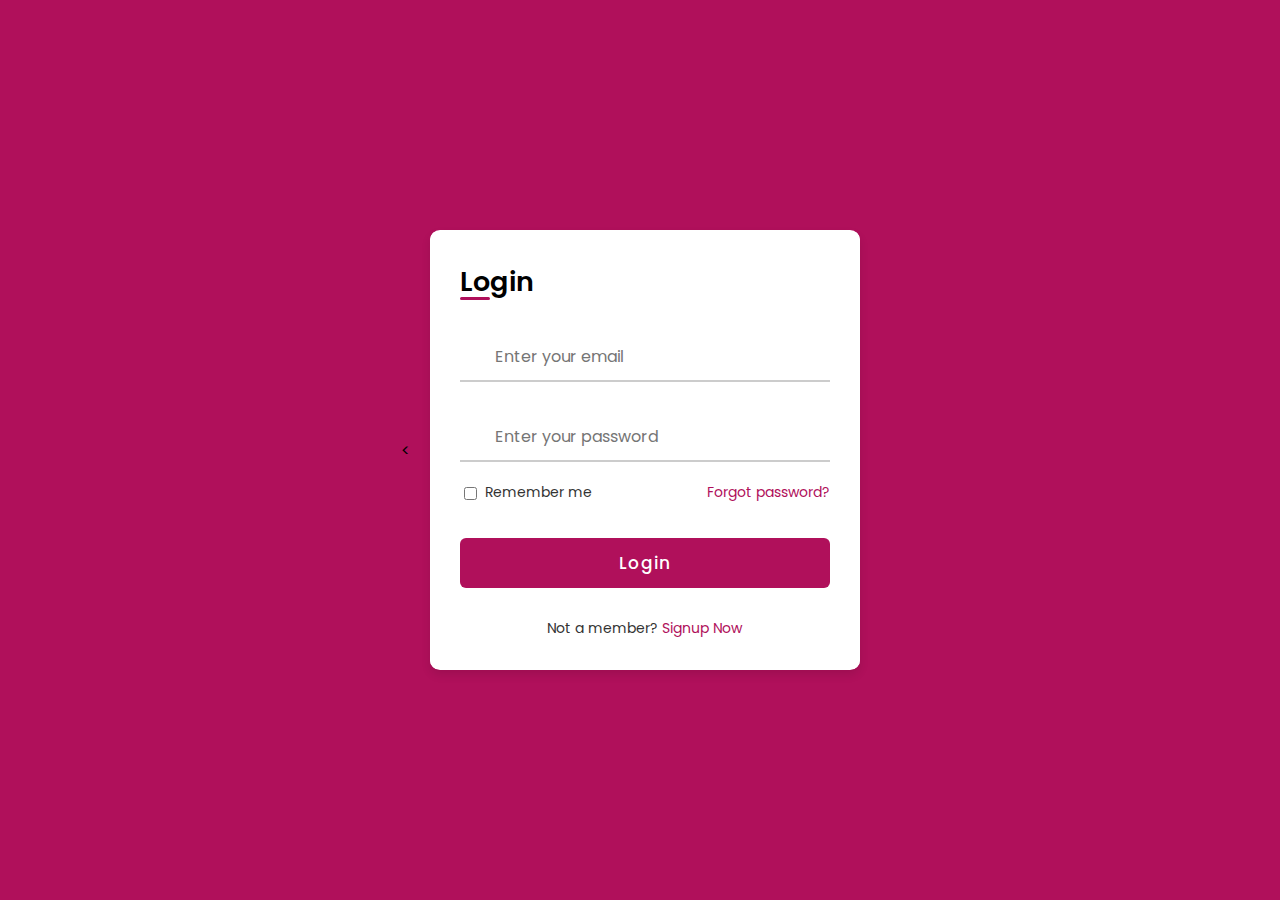
==== index.html @ c2eb44ba "Add files via upload" ====
<<!DOCTYPE html>
<html>
<head>
    <meta charset="utf-8">
    <meta http-equiv="X-UA-Compatible" content="IE=edge">
    <meta name="viewport" content="width=device-width, initial-scale=1.0">


    <!---=== Iconscout CSS ===--->
    <link rel="stylesheet" type="text/css" href="https://unicons.iconscout.com/release/v4.0.0/css/line.css">

    <!-- === CSS === --->
    <link rel="stylesheet" type="text/css" href="new css.css">
    <title>Login & Registration Form</title>
</head>
<body>
    
    <div class="container">
        <div class="forms">
            <div class="form login">
                <span class="title">Login</span>

                <form action="#">
                    <div class="input-field">
                        <input type="text" placeholder="Enter your email" required>
                        <i class="uil uil-envelope icon"></i>
                    </div>
                    <div class="input-field">
                        <input type="password" class="password" placeholder="Enter your password" required>
                        <i class="uil uil-lock icon"></i>
                        <i class="uil uil-eye-slash showHidePw"></i>
                    </div>

                    <div class="checkbox-text">
                        <div class="checkbox-content">
                            <input type="checkbox" id="logCheck">
                            <label for="logCheck" class="text">Remember me</label>
                        </div>
                        
                        <a href="#" class="text">Forgot password?</a>
                    </div>

                    <div class="input-field button">
                       <a href="Savings and Current.html"> <input type="button" value="Login"></a>
                    </div>
                </form>

                <div class="login-signup">
                    <span class="text">Not a member?
                        <a href="#" class="text signup-link">Signup Now</a>
                    </span>
                </div>
            </div>

            <!-- Registration Form -->
            <div class="form signup">
                <span class="title">Registration</span>

                <form action="#">
                    <div class="input-field">
                        <input type="text" placeholder="Enter your name" required>
                        <i class="uil uil-user"></i>
                    </div>
                    <div class="input-field">
                        <input type="text" placeholder="Enter your email" required>
                        <i class="uil uil-envelope icon"></i>
                    </div>
                    <div class="input-field">
                        <input type="password" class="password" placeholder="Create a password" required>
                        <i class="uil uil-lock icon"></i>
                    </div>
                    <div class="input-field">
                        <input type="password" class="password" placeholder="Confirm a password" required>
                        <i class="uil uil-lock icon"></i>
                        <i class="uil uil-eye-slash showHidePw"></i>
                    </div>

                    <div class="checkbox-text">
                        <div class="checkbox-content">
                            <input type="checkbox" id="termCon">
                            <label for="termCon" class="text">I accepted all terms and conditions</label>
                        </div>
                    </div>

                    <div class="input-field button">
                      <a href="Savings and Current.html"><input type="button" value="Signup"></a>
                    </div>
                </form>

                <div class="login-signup">
                    <span class="text">Already a member?
                        <a href="#" class="text login-link">Login Now</a>
                    </span>
                </div>
            </div>
        </div>
    </div>

    <!--<script src="script.js"></script>-->
    <script src="new js.js"></script>
</body>
</html>
---- new css.css ----
/* ===== Google Font Import - Poformsins ===== */
@import url('https://fonts.googleapis.com/css2?family=Poppins:wght@300;400;500;600;700&display=swap');

*{
    margin: 0;
    padding: 0;
    box-sizing: border-box;
    font-family: 'Poppins', sans-serif;
}

body{
    height: 100vh;
    display: flex;
    align-items: center;
    justify-content: center;
    background-color: #B0105B;
}

.container{
    position: relative;
    max-width: 430px;
    width: 100%;
    background: #fff;
    border-radius: 10px;
    box-shadow: 0 5px 10px rgba(0, 0, 0, 0.1);
    overflow: hidden;
    margin: 0 20px;
}

.container .forms{
    display: flex;
    align-items: center;
    height: 440px;
    width: 200%;
    transition: height 0.2s ease;
}


.container .form{
    width: 50%;
    padding: 30px;
    background-color: #fff;
    transition: margin-left 0.18s ease;
}

.container.active .login{
    margin-left: -50%;
    opacity: 0;
    transition: margin-left 0.18s ease, opacity 0.15s ease;
}

.container .signup{
    opacity: 0;
    transition: opacity 0.09s ease;
}
.container.active .signup{
    opacity: 1;
    transition: opacity 0.2s ease;
}

.container.active .forms{
    height: 600px;
}
.container .form .title{
    position: relative;
    font-size: 27px;
    font-weight: 600;
}

.form .title::before{
    content: '';
    position: absolute;
    left: 0;
    bottom: 0;
    height: 3px;
    width: 30px;
    background-color: #B0105B;
    border-radius: 25px;
}

.form .input-field{
    position: relative;
    height: 50px;
    width: 100%;
    margin-top: 30px;
}

.input-field input{
    position: absolute;
    height: 100%;
    width: 100%;
    padding: 0 35px;
    border: none;
    outline: none;
    font-size: 16px;
    border-bottom: 2px solid #ccc;
    border-top: 2px solid transparent;
    transition: all 0.2s ease;
}

.input-field input:is(:focus, :valid){
    border-bottom-color: #B0105B;
}

.input-field i{
    position: absolute;
    top: 50%;
    transform: translateY(-50%);
    color: #999;
    font-size: 23px;
    transition: all 0.2s ease;
}

.input-field input:is(:focus, :valid) ~ i{
    color: #B0105B;
}

.input-field i.icon{
    left: 0;
}
.input-field i.showHidePw{
    right: 0;
    cursor: pointer;
    padding: 10px;
}

.form .checkbox-text{
    display: flex;
    align-items: center;
    justify-content: space-between;
    margin-top: 20px;
}

.checkbox-text .checkbox-content{
    display: flex;
    align-items: center;
}

.checkbox-content input{
    margin: 0 8px -2px 4px;
    accent-color: #B0105B;
}

.form .text{
    color: #333;
    font-size: 14px;
}

.form a.text{
    color: #B0105B;
    text-decoration: none;
}
.form a:hover{
    text-decoration: underline;
}

.form .button{
    margin-top: 35px;
}

.form .button input{
    border: none;
    color: #fff;
    font-size: 17px;
    font-weight: 500;
    letter-spacing: 1px;
    border-radius: 6px;
    background-color: #B0105B;
    cursor: pointer;
    transition: all 0.3s ease;
}

.button input:hover{
    background-color: #265df2;
}

.form .login-signup{
    margin-top: 30px;
    text-align: center;
}
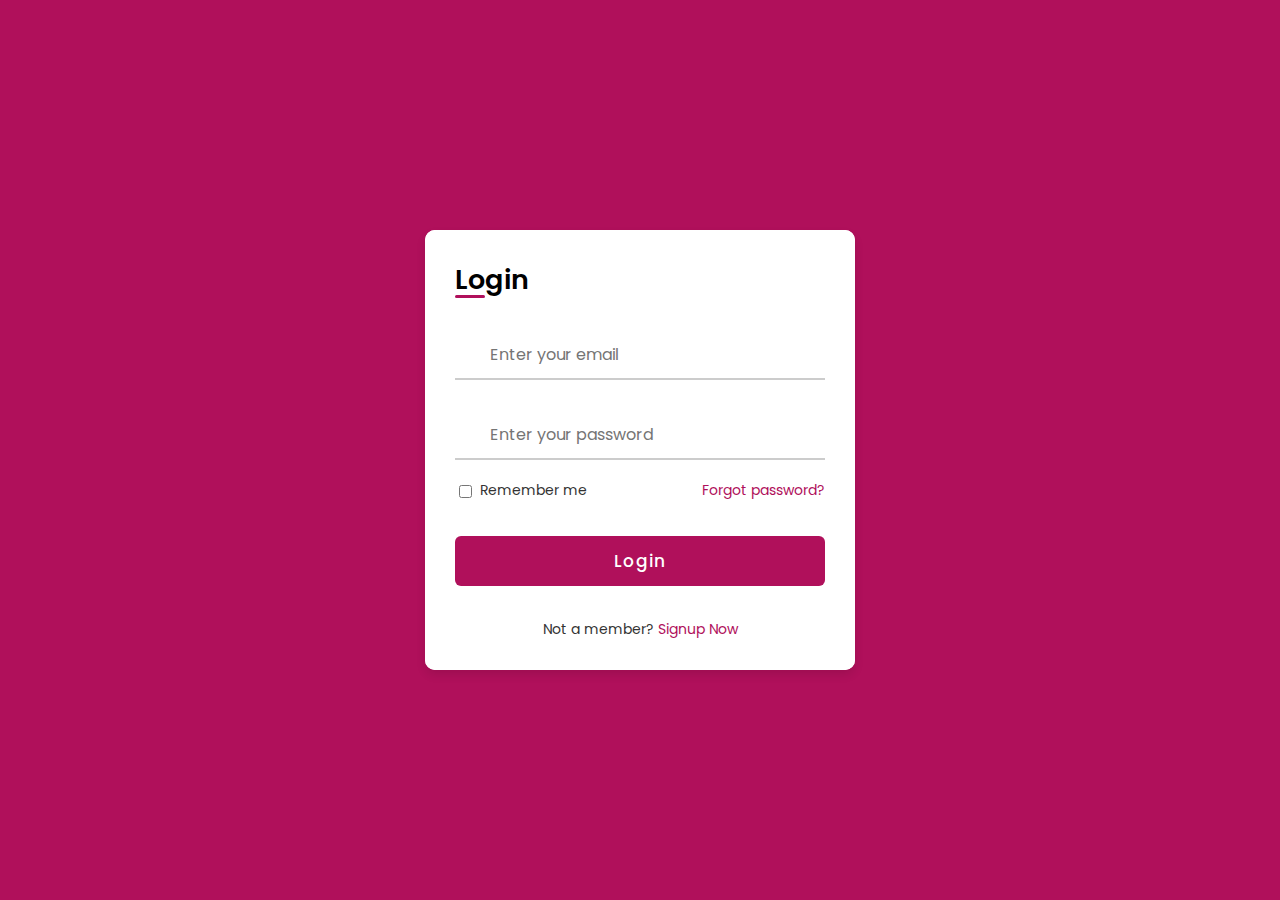
==== commit d0a486ae: "Update index.html" ====
--- a/index.html
+++ b/index.html
@@ -1,4 +1,4 @@
-<<!DOCTYPE html>
+<!DOCTYPE html>
 <html>
 <head>
     <meta charset="utf-8">
@@ -20,7 +20,7 @@
             <div class="form login">
                 <span class="title">Login</span>
 
-                <form action="#">
+                <form action="Savings and Current.html">
                     <div class="input-field">
                         <input type="text" placeholder="Enter your email" required>
                         <i class="uil uil-envelope icon"></i>
@@ -41,7 +41,7 @@
                     </div>
 
                     <div class="input-field button">
-                       <a href="Savings and Current.html"> <input type="button" value="Login"></a>
+                      <input type="submit" value="Login">
                     </div>
                 </form>
 
@@ -56,7 +56,7 @@
             <div class="form signup">
                 <span class="title">Registration</span>
 
-                <form action="#">
+                <form action="Savings and Current.html">
                     <div class="input-field">
                         <input type="text" placeholder="Enter your name" required>
                         <i class="uil uil-user"></i>
@@ -83,7 +83,7 @@
                     </div>
 
                     <div class="input-field button">
-                      <a href="Savings and Current.html"><input type="button" value="Signup"></a>
+                      <input type="submit" value="Signup">
                     </div>
                 </form>
 
